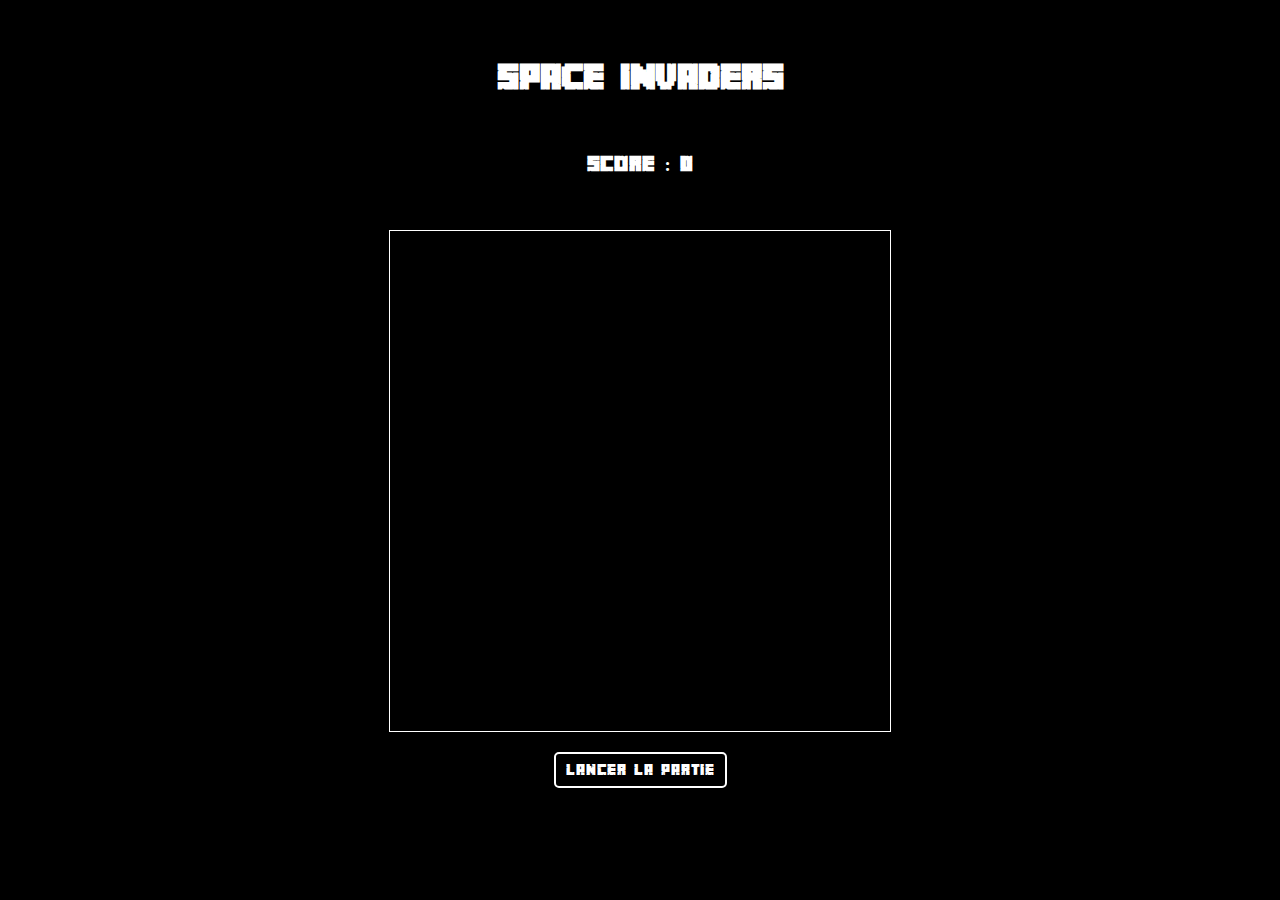
==== game.html @ fec10964 "game" ====
<!DOCTYPE html>
<html lang="fr">
<head>
    <meta charset="UTF-8">
    <meta name="viewport" content="width=device-width, initial-scale=1.0">
    <title>Space Invaders</title>
    <link rel="stylesheet" href="game.css">
    <link rel="shortcut icon" href="ressources/alien.png" type="image/x-icon">
</head>
<body>
<div class="container">
    <header>
        <h1 class="titre">SPACE INVADERS</h1>
    </header>
    

    <div class="main">

        <h3 id="score">Score : 0</h3>

        <div class="grille"></div>

        <div class="buttons">
            <button id="button">LAncer lA pArtie</button>
            <button id="stop">PAuse</button>
            <button id="play_again"> Rejouer </button>
        </div>

    </div>
</div>
    
</body>
<script src="app.js"></script>
</html>
---- game.css ----
body {
    color: white;
    font-family: 'minecraft', 'sans-serif';
    background-color: black;
    background-position: center;
    background-size: cover;
    background-repeat: no-repeat;
    background-attachment: fixed;
    margin: 0;
    padding: 0;
}

.container{
    width: 80%;
    margin: auto;
}

header{
    margin: 7vh 10vh;
}

.grille {
    display: flex;
    flex-wrap: wrap;
    align-items: center;
    border: 1px solid #ffffff;
    width: 500px;
    height: 500px;
    margin: 0 auto;
    box-shadow: 0 2px 10px rgba(0,0,0,0.2);
    background: url(ressources/background-black.png);
    animation: background-defile 5s linear infinite;
}

@keyframes background-defile {
    from {
        background-position-y: 0px;
    }
    to {
        background-position-y: 256px;
    }
}

@font-face {
	font-family: 'minecraft';
	src: url('ressources/minecrafter/Minecrafter.Alt.ttf') format('truetype');
}

.titre {
    text-align: center;
    font-family: 'minecraft', 'sans-serif';
    color: #FFF;
}
.menu{
    display: flex;
    justify-content: space-between;
    align-items: center;
    margin: 2% 20%;
}
.grille div {
    width: 25px;
    height: 25px;
}
.tireur {
    background: url(ressources/space-invaders.png);
    /*transform: rotate(180deg);*/
    background-position: center;
    background-size: contain;
}
.alien {
    background: url(ressources/ennemies.png);
    background-position: center;
    background-size: contain;
}
.aliens {
    background: url(ressources/ennemies.png);
    background-position: center;
    width: 100px;
}
.boom {
    background-color: red;
}
.laser {
    background: url(ressources/missile.png);
    transform: rotate(90deg);
    background-position: center;
    background-size: contain;
}

button, .chosen-diff {
    background-color: black;
    color: white;
    border: 2px solid white;
    border-radius: 5px;
    font-family: 'minecraft';
    padding: 10px;
    cursor: pointer;
}

.main {
    display: flex;
    flex-direction: column;
    text-align: center;
}

#launch{
    margin: 25px auto;
}

#difficulty{
    display: flex;
    justify-content: space-evenly;
}

.box{
    display: flex;
    flex-direction: column;
    width: 20%;
    margin: auto;
    text-align: center;
}
.buttons {
    margin-top: 2%;
}

input[type='radio'] {
    appearance: none;
}

#play_again, #stop {
    display: none;
}

h3 {
    width: 50%;
    margin: 0vh auto 6vh;
}
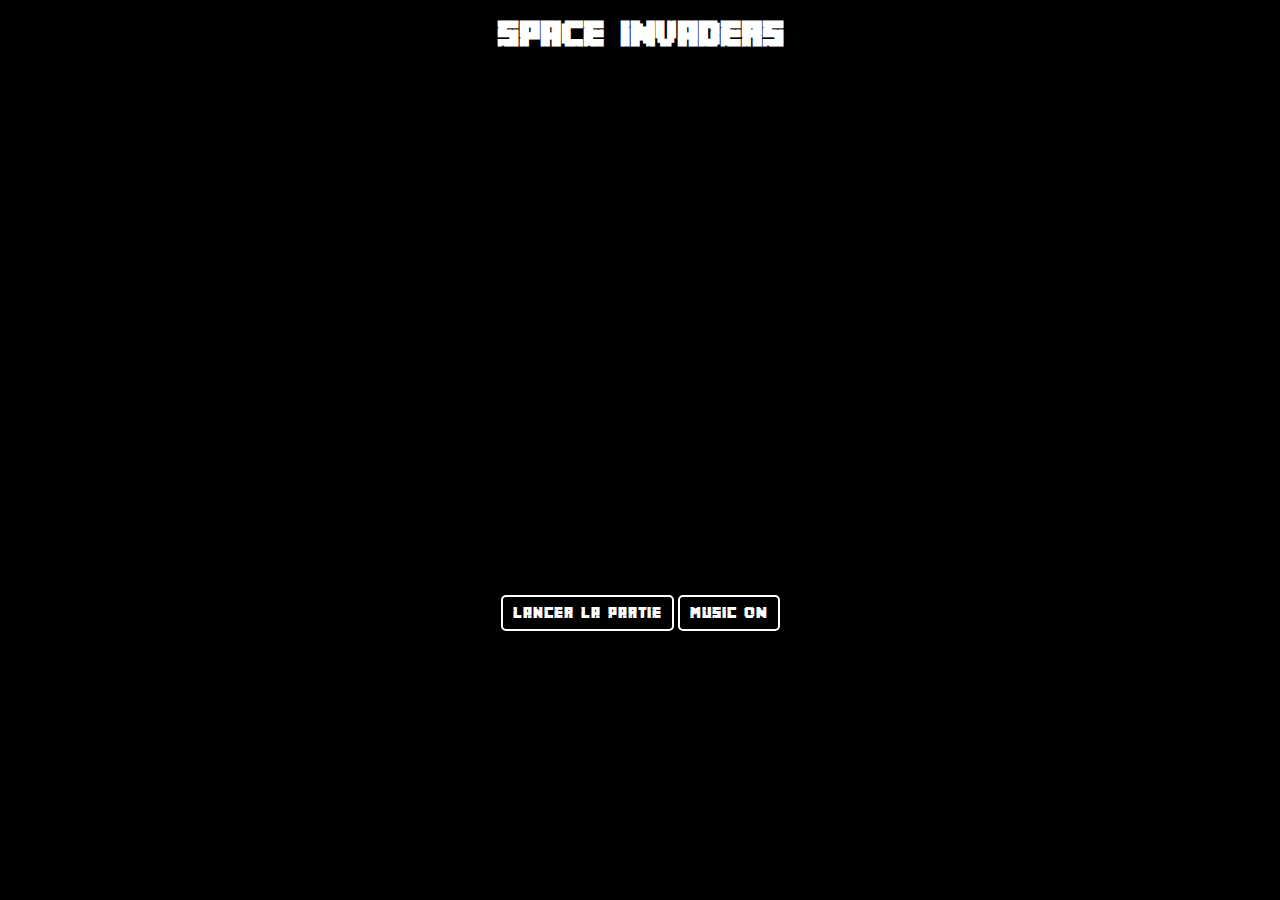
==== commit 32d464b8: "sounds" ====
--- a/game.html
+++ b/game.html
@@ -4,31 +4,29 @@
     <meta charset="UTF-8">
     <meta name="viewport" content="width=device-width, initial-scale=1.0">
     <title>Space Invaders</title>
-    <link rel="stylesheet" href="game.css">
+    <link rel="stylesheet" href="style.css">
     <link rel="shortcut icon" href="ressources/alien.png" type="image/x-icon">
 </head>
 <body>
-<div class="container">
-    <header>
-        <h1 class="titre">SPACE INVADERS</h1>
-    </header>
-    
+    <h1>SPACE INVADERS</h1>
 
-    <div class="main">
-
-        <h3 id="score">Score : 0</h3>
+    <div id="main">
 
         <div class="grille"></div>
 
         <div class="buttons">
             <button id="button">LAncer lA pArtie</button>
-            <button id="stop">PAuse</button>
+            <button id="stop">Arreter lA pArtie</button>
             <button id="play_again"> Rejouer </button>
+            <button id="playPause"onclick="playPause()">Music ON</button>
+            <audio id="audio" autoplay>
+                <source src="ressources/ChillSpace.mp3 " type="audio/mpeg">
+            </audio>
         </div>
 
     </div>
-</div>
-    
+ 
+    <script src="app.js"></script>
+    <!--<script src="test.js"></script>-->
 </body>
-<script src="app.js"></script>
 </html>
--- a/style.css
+++ b/style.css
@@ -0,0 +1,146 @@
+#body {
+    background: url(ressources/rick_background.gif);
+}body {
+    background-color: black;
+}
+
+.grille {
+    display: flex;
+    flex-wrap: wrap;
+    align-items: center;
+    border: 1px solid #000;
+    width: 500px;
+    height: 500px;
+    margin: 0 auto;
+    box-shadow: 0 2px 10px rgba(0,0,0,0.2);
+    background: url(ressources/background-black.png);
+    animation: background-defile 5s linear infinite;
+}
+
+@keyframes background-defile {
+    from {
+        background-position-y: 0px;
+    }
+    to {
+        background-position-y: 256px;
+    }
+}
+
+@font-face {
+	font-family: 'minecraft';
+	src: url('ressources/minecrafter/Minecrafter.Alt.ttf') format('truetype');
+}
+
+h1 {
+    text-align: center;
+    margin: 20px 0;
+    font-family: 'minecraft', 'sans-serif';
+    color: #FFF;
+}
+.grille div {
+    width: 25px;
+    height: 25px;
+}
+.tireur {
+    background: url(ressources/space-invaders.png);
+    /*transform: rotate(180deg);*/
+    background-position: center;
+    background-size: contain;
+}
+.secret_tireur {
+    background: url(ressources/morty2.png);
+    transform: rotate(180deg);
+    background-position: center;
+    background-size: contain;
+}
+.secret_tireur {
+    background: url(ressources/morty2.png);
+    transform: rotate(180deg);
+    background-position: center;
+    background-size: contain;
+}
+.alien {
+    background: url(ressources/ennemies.png);
+    background-position: center;
+    background-size: contain;
+}
+.secret_alien {
+    background: url(ressources/rick.gif);
+    background-position: center;
+    background-size: contain;
+}
+.aliens {
+    background: url(ressources/ennemies.png);
+    background-position: center;
+    width: 100px;
+}
+.boom {
+    background: url(ressources/explosion.png);
+    background-position: center;
+    background-size: contain;
+    /*background-color: red;*/
+}
+.laser {
+    background: url(ressources/missile.png);
+    transform: rotate(90deg);
+    background-position: center;
+    background-size: contain;
+}
+.secret_laser {
+    background: url(ressources/microphone.png);
+    background-position: center;
+    background-size: contain;
+}
+
+button, .chosen-diff {
+    background-color: black;
+    color: white;
+    border: 2px solid white;
+    border-radius: 5px;
+    font-family: 'minecraft';
+    padding: 10px;
+    cursor: pointer;
+}
+
+#main {
+    display: flex;
+    flex-direction: column;
+    align-items: center;
+}
+
+.buttons {
+    margin-top: 25px;
+}
+
+input[type='radio'] {
+    appearance: none;
+}
+
+#play_again, #stop {
+    display: none;
+}
+
+h3 {
+    color: white;
+    font-family: 'minecraft', 'sans-serif';
+}
+
+#easy-choice:hover {
+    box-shadow: 0px 0px 5px 5px darkgreen;
+    transition: 0.25s;
+}
+
+#mid-choice:hover {
+    box-shadow: 0px 0px 5px 5px goldenrod;
+    transition: 0.25s;
+}
+
+#hard-choice:hover {
+    box-shadow: 0px 0px 5px 5px darkred;
+    transition: 0.35s;
+}
+
+#launch {
+    font-size: 2em;
+    padding: 30px;
+}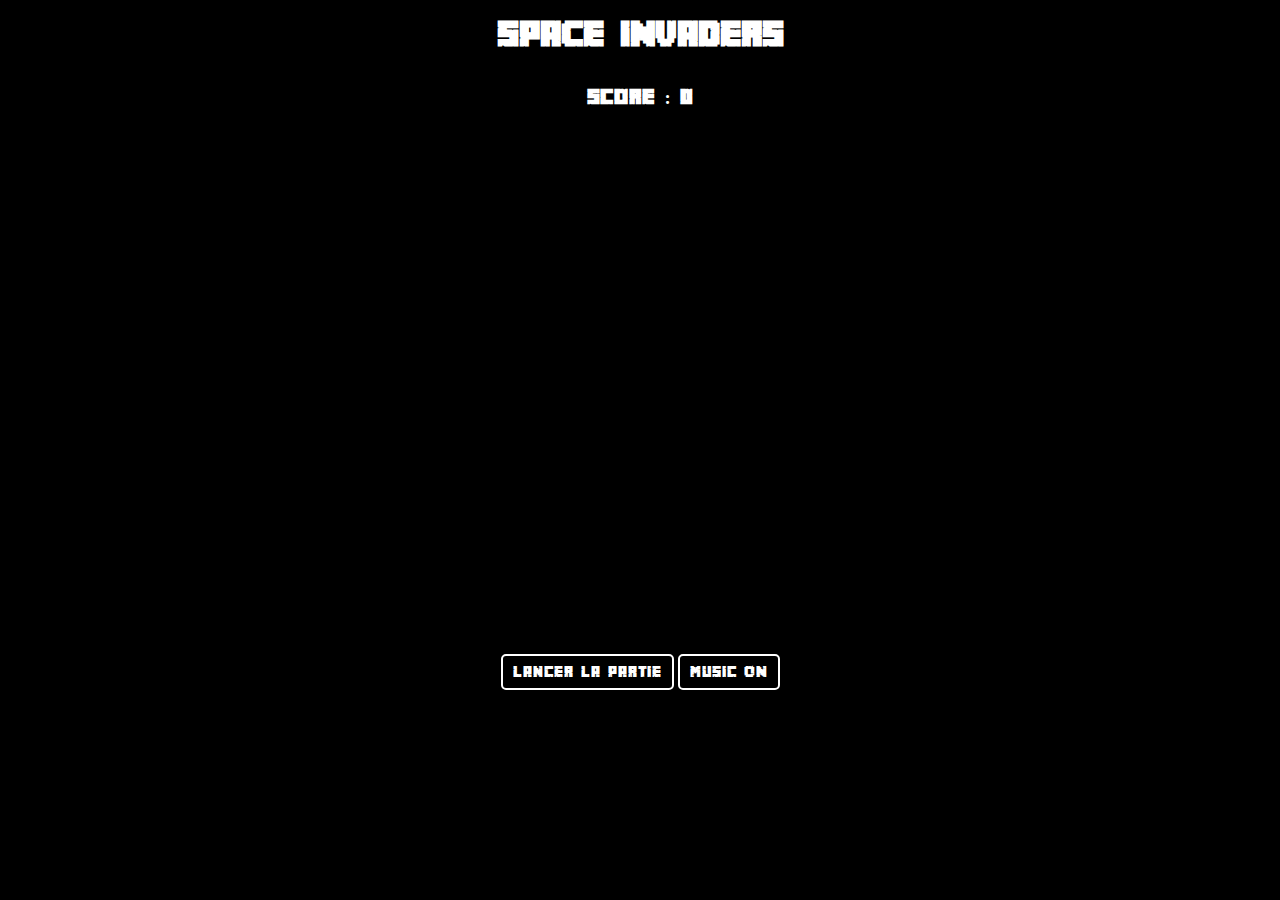
==== commit edbbc8f3: "début scores" ====
--- a/game.html
+++ b/game.html
@@ -12,21 +12,23 @@
 
     <div id="main">
 
+        <h3 id="score">Score : 0</h3>
+
         <div class="grille"></div>
 
         <div class="buttons">
             <button id="button">LAncer lA pArtie</button>
-            <button id="stop">Arreter lA pArtie</button>
+            <button id="stop">PAuse</button>
             <button id="play_again"> Rejouer </button>
-            <button id="playPause"onclick="playPause()">Music ON</button>
-            <audio id="audio" autoplay>
-                <source src="ressources/ChillSpace.mp3 " type="audio/mpeg">
-            </audio>
+            <button id="playPause" onclick="playPause()">Music ON</button> 
         </div>
+
+        <audio id="audio" autoplay>
+            <source src="ressources/ChillSpace.mp3" type="audio/mpeg">
+        </audio>
 
     </div>
  
     <script src="app.js"></script>
-    <!--<script src="test.js"></script>-->
 </body>
 </html>
--- a/style.css
+++ b/style.css
@@ -1,6 +1,7 @@
-#body {
+/*#body {
     background: url(ressources/rick_background.gif);
-}body {
+}*/
+body {
     background-color: black;
 }
 
@@ -37,6 +38,15 @@
     font-family: 'minecraft', 'sans-serif';
     color: #FFF;
 }
+
+#body h1 {
+    color: black;
+}
+
+#body h3 {
+    color: black;
+}
+
 .grille div {
     width: 25px;
     height: 25px;
@@ -53,12 +63,7 @@
     background-position: center;
     background-size: contain;
 }
-.secret_tireur {
-    background: url(ressources/morty2.png);
-    transform: rotate(180deg);
-    background-position: center;
-    background-size: contain;
-}
+
 .alien {
     background: url(ressources/ennemies.png);
     background-position: center;
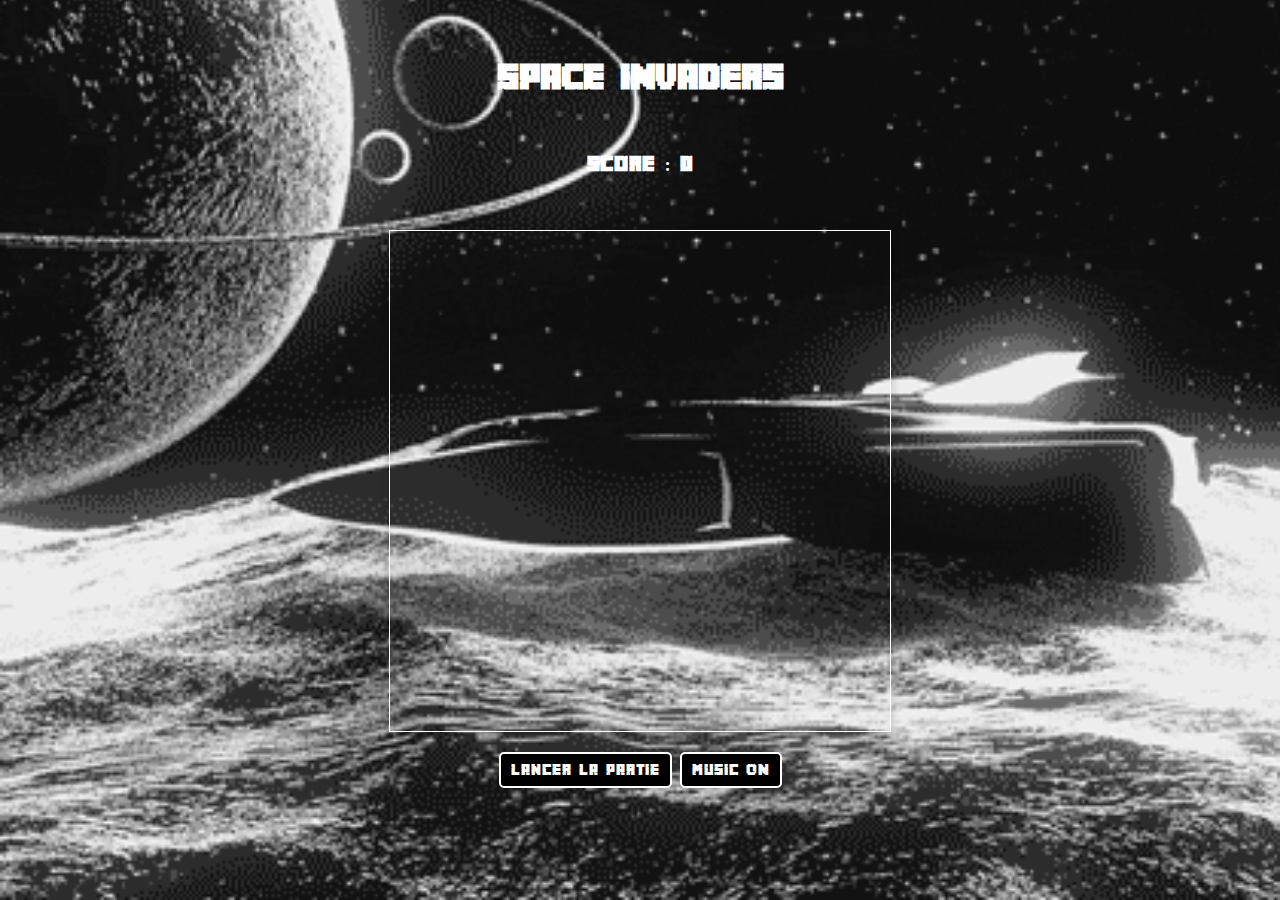
==== commit 8f73875a: "loser" ====
--- a/game.html
+++ b/game.html
@@ -4,17 +4,23 @@
     <meta charset="UTF-8">
     <meta name="viewport" content="width=device-width, initial-scale=1.0">
     <title>Space Invaders</title>
-    <link rel="stylesheet" href="style.css">
+    <link rel="stylesheet" href="game.css">
     <link rel="shortcut icon" href="ressources/alien.png" type="image/x-icon">
 </head>
 <body>
-    <h1>SPACE INVADERS</h1>
+<div class="container">
+    <header>
+        <h1 class="titre">SPACE INVADERS</h1>
+    </header>
+    
 
-    <div id="main">
+    <div class="main">
 
         <h3 id="score">Score : 0</h3>
 
         <div class="grille"></div>
+        
+        <div class="lose"></div>
 
         <div class="buttons">
             <button id="button">LAncer lA pArtie</button>
@@ -28,7 +34,8 @@
         </audio>
 
     </div>
- 
-    <script src="app.js"></script>
+</div>
+    
 </body>
+<script src="app.js"></script>
 </html>
--- a/game.css
+++ b/game.css
@@ -0,0 +1,151 @@
+body {
+    color: white;
+    font-family: 'minecraft', 'sans-serif';
+    background-image: url("/ressources/GIF/gameBg.gif");
+    background-position: center;
+    background-size: cover;
+    background-repeat: no-repeat;
+    margin: 0;
+    padding: 0;
+}
+
+.container{
+    width: 80%;
+    margin: auto;
+}
+
+header{
+    margin: 7vh 10vh;
+}
+
+.grille {
+    display: flex;
+    flex-wrap: wrap;
+    align-items: center;
+    border: 1px solid #ffffff;
+    width: 500px;
+    height: 500px;
+    margin: 0 auto;
+    box-shadow: 0 2px 10px rgba(0,0,0,0.2);
+    background-image: url("/ressources/GIF/grille.gif");
+    background-position: center;
+    background-size: cover;
+    background-repeat: no-repeat;
+}
+.lose {
+    display: none;
+    flex-wrap: wrap;
+    align-items: center;
+    border: 1px solid #ffffff;
+    width: 500px;
+    height: 400px;
+    margin: 0 auto;
+    box-shadow: 0 2px 10px rgba(0,0,0,0.2);
+    background-image: url("/ressources/GIF/lose.gif");
+    background-position: center;
+    background-size: contain;
+}
+@keyframes background-defile {
+    from {
+        background-position-y: 0px;
+    }
+    to {
+        background-position-y: 256px;
+    }
+}
+
+@font-face {
+	font-family: 'minecraft';
+	src: url('ressources/minecrafter/Minecrafter.Alt.ttf') format('truetype');
+}
+
+.titre {
+    text-align: center;
+    font-family: 'minecraft', 'sans-serif';
+    color: #FFF;
+}
+.menu{
+    display: flex;
+    justify-content: space-between;
+    align-items: center;
+    margin: 2% 20%;
+}
+.grille div {
+    width: 25px;
+    height: 25px;
+}
+.tireur {
+    background: url(ressources/space-invaders.png);
+    background-position: center;
+    background-size: contain;
+}
+.alien {
+    background: url(ressources/ennemies.png);
+    background-position: center;
+    background-size: contain;
+}
+.aliens {
+    background: url(ressources/ennemies.png);
+    background-position: center;
+    width: 100px;
+}
+.boom {
+    background: url(ressources/explosion.png);
+    background-position: center;
+    background-size: contain; 
+}
+.laser {
+    background: url(ressources/missile.png);
+    transform: rotate(90deg);
+    background-position: center;
+    background-size: contain;
+}
+
+button, .chosen-diff {
+    background-color: black;
+    color: white;
+    border: 2px solid white;
+    border-radius: 5px;
+    font-family: 'minecraft';
+    padding: 10px;
+    cursor: pointer;
+}
+
+.main {
+    display: flex;
+    flex-direction: column;
+    text-align: center;
+}
+
+#launch{
+    margin: 25px auto;
+}
+
+#difficulty{
+    display: flex;
+    justify-content: space-evenly;
+}
+
+.box{
+    display: flex;
+    flex-direction: column;
+    width: 20%;
+    margin: auto;
+    text-align: center;
+}
+.buttons {
+    margin-top: 2%;
+}
+
+input[type='radio'] {
+    appearance: none;
+}
+
+#play_again, #stop {
+    display: none;
+}
+
+h3 {
+    width: 50%;
+    margin: 0vh auto 6vh;
+}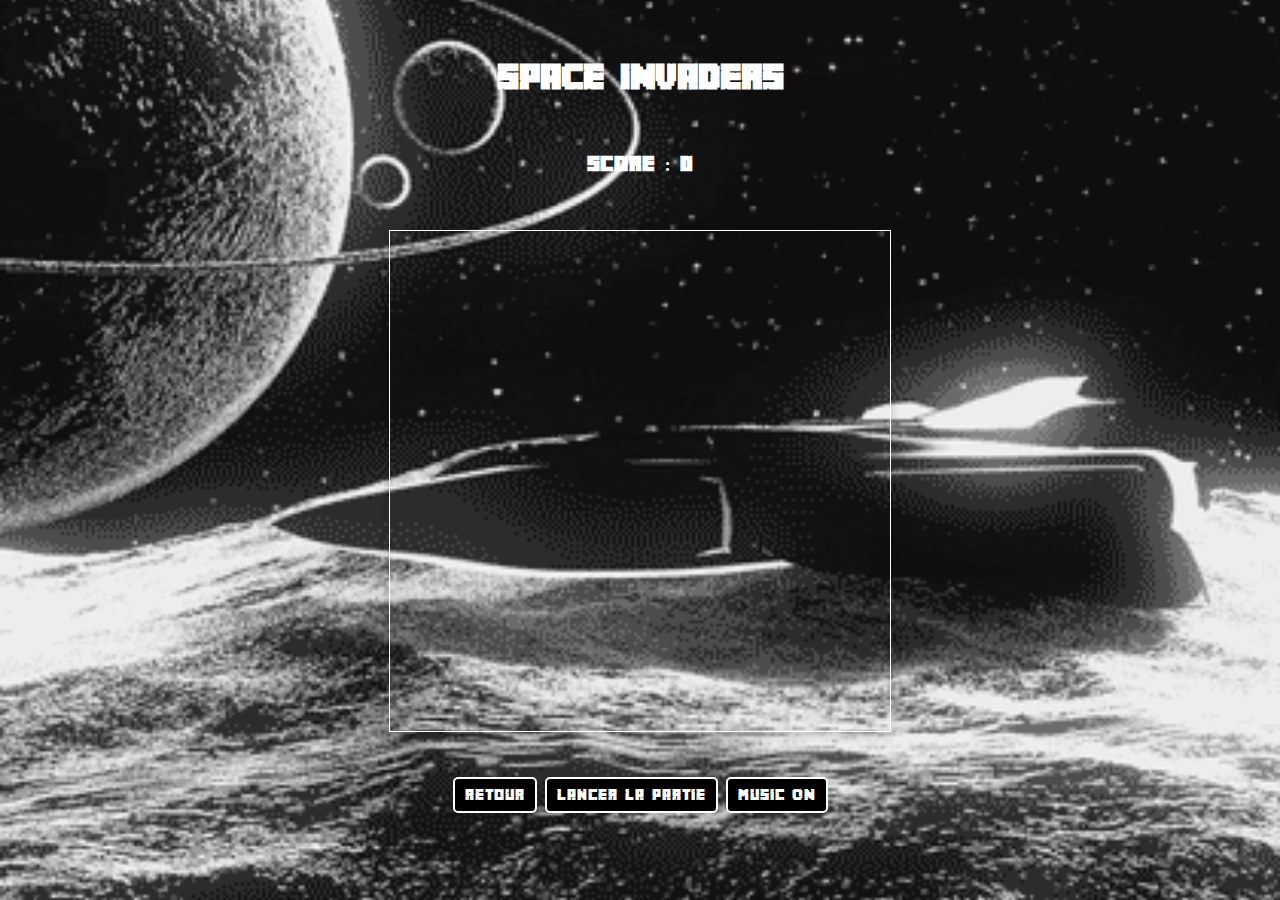
==== commit 450be55c: "normalement fini" ====
--- a/game.html
+++ b/game.html
@@ -8,12 +8,12 @@
     <link rel="shortcut icon" href="ressources/alien.png" type="image/x-icon">
 </head>
 <body>
+<div id="secret_word"></div>
 <div class="container">
     <header>
         <h1 class="titre">SPACE INVADERS</h1>
     </header>
     
-
     <div class="main">
 
         <h3 id="score">Score : 0</h3>
@@ -21,9 +21,16 @@
         <div class="grille"></div>
         
         <div class="lose"></div>
+        <div class="victoire"></div>
+        <div class="pseudo">
+            <p>Vous etes dAns le top 10 ! <br> Veuillez choisir un pseudo</p>
+            <input type="text" name="playerName" id="playerName" maxlength="3">
+            <button id="send">Envoyer</button>
+        </div>
 
         <div class="buttons">
-            <button id="button">LAncer lA pArtie</button>
+            <button id="return">Retour</button>
+            <button id="launch">LAncer lA pArtie</button>
             <button id="stop">PAuse</button>
             <button id="play_again"> Rejouer </button>
             <button id="playPause" onclick="playPause()">Music ON</button> 
--- a/game.css
+++ b/game.css
@@ -18,7 +18,55 @@
     margin: 7vh 10vh;
 }
 
+#secret_word {
+    visibility: hidden;
+    display: flex;
+    position: absolute;
+    justify-content: right;
+    align-items: flex-start;
+    background-color: black;
+    color: white;
+    border: 2px solid white;
+    font-size: small;
+    border-radius: 5px;
+    font-family: 'minecraft';
+    padding: 10px;
+}
+
+.victoire {
+    visibility: hidden;
+    display: none;
+    flex-wrap: wrap;
+    align-items: center;
+    border: 1px solid #ffffff;
+    width: 500px;
+    height: 500px;
+    margin: 0 auto;
+    box-shadow: 0 2px 10px rgba(0,0,0,0.2);
+    background-image: url("/ressources/GIF/victoire.gif");
+    background-position: center;
+    background-size: cover;
+    background-repeat: no-repeat;
+}
+
+.victoire_secret {
+    visibility: hidden;
+    display: none;
+    flex-wrap: wrap;
+    align-items: center;
+    border: 1px solid #ffffff;
+    width: 500px;
+    height: 500px;
+    margin: 0 auto;
+    box-shadow: 0 2px 10px rgba(0,0,0,0.2);
+    background-image: url("/ressources/GIF/mlg.gif");
+    background-position: center;
+    background-size: cover;
+    background-repeat: no-repeat;
+}
+
 .grille {
+    visibility: none;
     display: flex;
     flex-wrap: wrap;
     align-items: center;
@@ -32,6 +80,7 @@
     background-size: cover;
     background-repeat: no-repeat;
 }
+
 .lose {
     display: none;
     flex-wrap: wrap;
@@ -45,6 +94,45 @@
     background-position: center;
     background-size: contain;
 }
+
+.pseudo {
+    display: none;
+    flex-wrap: wrap;
+    flex-direction: column;
+    justify-content: center;
+
+    align-items: center;
+    border: 1px solid #ffffff;
+    width: 500px;
+    height: 400px;
+    margin: 0 auto;
+    box-shadow: 0 2px 10px rgba(0,0,0,0.2);
+    background-image: url("ressources/background-black.png");
+    background-position: center;
+    background-size: contain;
+}
+
+@font-face {
+	font-family: 'atari';
+	src: url('ressources/atari.ttf') format('truetype');
+}
+
+input {
+    background-color: rgb(71, 83, 94);
+    border: none;
+    height: 50%;
+    width: 50%;
+    color: white;
+    font-size: 10em;
+    /*letter-spacing: 15px;*/
+    font-family: 'atari';
+    text-transform:uppercase;
+}
+
+#send{
+    margin-top: 15px;
+}
+
 @keyframes background-defile {
     from {
         background-position-y: 0px;
@@ -137,10 +225,6 @@
     margin-top: 2%;
 }
 
-input[type='radio'] {
-    appearance: none;
-}
-
 #play_again, #stop {
     display: none;
 }
